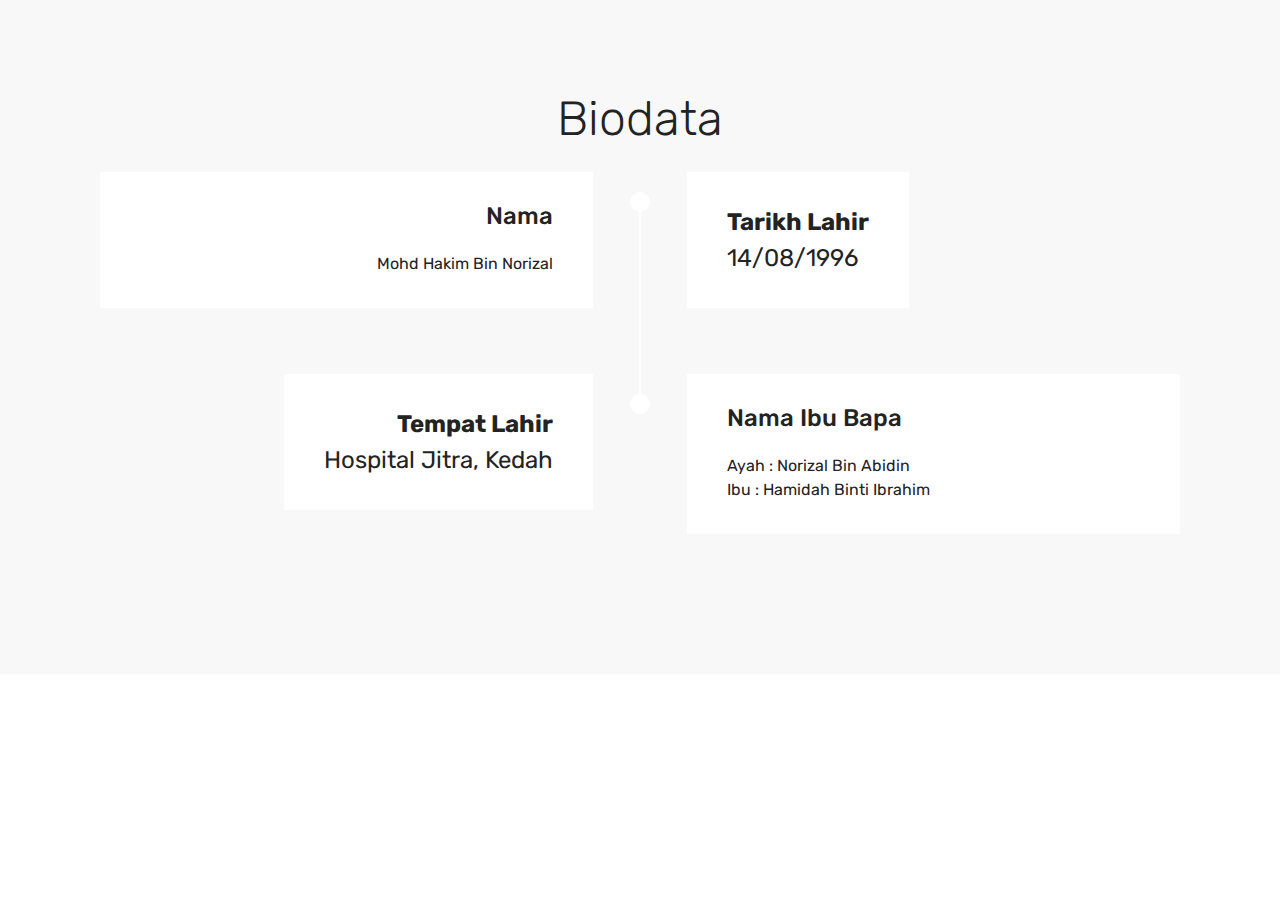
==== page1.html @ 1f2d30cd "create github pages" ====
<!DOCTYPE html>
<html >
<head>
  <!-- Site made with Mobirise Website Builder v4.5.2, https://mobirise.com -->
  <meta charset="UTF-8">
  <meta http-equiv="X-UA-Compatible" content="IE=edge">
  <meta name="generator" content="Mobirise v4.5.2, mobirise.com">
  <meta name="viewport" content="width=device-width, initial-scale=1, minimum-scale=1">
  <link rel="shortcut icon" href="assets/images/logo2.png" type="image/x-icon">
  <meta name="description" content="Web Page Builder Description">
  <title>Biodata</title>
  <link rel="stylesheet" href="assets/tether/tether.min.css">
  <link rel="stylesheet" href="assets/bootstrap/css/bootstrap.min.css">
  <link rel="stylesheet" href="assets/bootstrap/css/bootstrap-grid.min.css">
  <link rel="stylesheet" href="assets/bootstrap/css/bootstrap-reboot.min.css">
  <link rel="stylesheet" href="assets/theme/css/style.css">
  <link rel="stylesheet" href="assets/mobirise/css/mbr-additional.css" type="text/css">
  
  
  
</head>
<body>
<section class="timeline1 cid-qDT6vHFqWi" id="timeline1-2" data-rv-view="56">

    

    

    <div class="container align-center">
        <h2 class="mbr-section-title pb-3 mbr-fonts-style display-2">Biodata</h2>
        

        <div class="container timelines-container" mbri-timelines="">
            <div class="row timeline-element reverse separline">      
                 <div class="timeline-date-panel col-xs-12 col-md-6  align-left">         
                    <div class="time-line-date-content">
                        <p class="mbr-timeline-date mbr-fonts-style display-5"><strong>Tarikh Lahir</strong><br>14/08/1996</p>
                    </div>
                </div>
           <span class="iconBackground"></span>
            <div class="col-xs-12 col-md-6 align-right">
                <div class="timeline-text-content">
                    <h4 class="mbr-timeline-title pb-3 mbr-fonts-style display-5">Nama</h4>
                    <p class="mbr-timeline-text mbr-fonts-style display-7">Mohd Hakim Bin Norizal</p>
                 </div>
            </div>
            </div>

            <div class="row timeline-element ">
                <div class="timeline-date-panel col-xs-12 col-md-6 align-right">
                    <div class="time-line-date-content">
                        <p class="mbr-timeline-date mbr-fonts-style display-5"><strong>Tempat Lahir</strong><br>Hospital Jitra, Kedah</p>
                    </div>
                </div>
                <span class="iconBackground"></span>
                <div class="col-xs-12 col-md-6 align-left ">
                    <div class="timeline-text-content">
                        <h4 class="mbr-timeline-title pb-3 mbr-fonts-style display-5">Nama Ibu Bapa</h4>
                        <p class="mbr-timeline-text mbr-fonts-style display-7">Ayah : Norizal Bin Abidin<br>Ibu : Hamidah Binti Ibrahim</p>
                    </div>
                </div>
            </div> 


            

            


            


            

            

            

            

            

            

            
        </div>
    </div>
</section>


  <section class="engine"><a href="https://mobirise.co/n">bootstrap modal form</a></section><script src="assets/web/assets/jquery/jquery.min.js"></script>
  <script src="assets/popper/popper.min.js"></script>
  <script src="assets/tether/tether.min.js"></script>
  <script src="assets/bootstrap/js/bootstrap.min.js"></script>
  <script src="assets/smoothscroll/smooth-scroll.js"></script>
  <script src="assets/theme/js/script.js"></script>
  
  
</body>
</html>
---- assets/theme/css/style.css ----
/*!
 * Mobirise v4 theme (https://mobirise.com/)
 * Copyright 2017 Mobirise
 */
section {
  background-color: #eeeeee; }

section,
.container,
.container-fluid {
  position: relative;
  word-wrap: break-word; }

a.mbr-iconfont:hover {
  text-decoration: none; }

.article .lead p, .article .lead ul, .article .lead ol, .article .lead pre, .article .lead blockquote {
  margin-bottom: 0; }

a {
  font-style: normal;
  font-weight: 400;
  cursor: pointer; }
  a, a:hover {
    text-decoration: none; }

figure {
  margin-bottom: 0; }

body {
  color: #232323; }

h1, h2, h3, h4, h5, h6,
.h1, .h2, .h3, .h4, .h5, .h6,
.display-1, .display-2, .display-3, .display-4 {
  line-height: 1;
  word-break: break-word;
  word-wrap: break-word; }

b, strong {
  font-weight: bold; }

blockquote {
  padding: 10px 0 10px 20px;
  position: relative;
  border-left: 2px solid;
  border-color: #ff3366; }

input:-webkit-autofill, input:-webkit-autofill:hover, input:-webkit-autofill:focus, input:-webkit-autofill:active {
  transition-delay: 9999s;
  transition-property: background-color, color; }

textarea[type="hidden"] {
  display: none; }

body {
  position: relative; }

section {
  background-position: 50% 50%;
  background-repeat: no-repeat;
  background-size: cover; }
  section .mbr-background-video,
  section .mbr-background-video-preview {
    position: absolute;
    bottom: 0;
    left: 0;
    right: 0;
    top: 0; }

.hidden {
  visibility: hidden; }

.mbr-z-index20 {
  z-index: 20; }

/*! Base colors */
.mbr-white {
  color: #ffffff; }

.mbr-black {
  color: #000000; }

.mbr-bg-white {
  background-color: #ffffff; }

.mbr-bg-black {
  background-color: #000000; }

/*! Text-aligns */
.align-left {
  text-align: left; }

.align-center {
  text-align: center; }

.align-right {
  text-align: right; }

@media (max-width: 767px) {
  .align-left, .align-center, .align-right, .mbr-section-btn, .mbr-section-title {
    text-align: center; } }
/*! Font-weight  */
.mbr-light {
  font-weight: 300; }

.mbr-regular {
  font-weight: 400; }

.mbr-semibold {
  font-weight: 500; }

.mbr-bold {
  font-weight: 700; }

/*! Media  */
.media-size-item {
  -webkit-flex: 1 1 auto;
  -moz-flex: 1 1 auto;
  -ms-flex: 1 1 auto;
  -o-flex: 1 1 auto;
  flex: 1 1 auto; }

.media-content {
  -webkit-flex-basis: 100%;
  flex-basis: 100%; }

.media-container-row {
  display: -ms-flexbox;
  display: -webkit-flex;
  display: flex;
  -webkit-flex-direction: row;
  -ms-flex-direction: row;
  flex-direction: row;
  -webkit-flex-wrap: wrap;
  -ms-flex-wrap: wrap;
  flex-wrap: wrap;
  -webkit-justify-content: center;
  -ms-flex-pack: center;
  justify-content: center;
  -webkit-align-content: center;
  -ms-flex-line-pack: center;
  align-content: center;
  -webkit-align-items: start;
  -ms-flex-align: start;
  align-items: start; }
  .media-container-row .media-size-item {
    width: 400px; }

.media-container-column {
  display: -ms-flexbox;
  display: -webkit-flex;
  display: flex;
  -webkit-flex-direction: column;
  -ms-flex-direction: column;
  flex-direction: column;
  -webkit-flex-wrap: wrap;
  -ms-flex-wrap: wrap;
  flex-wrap: wrap;
  -webkit-justify-content: center;
  -ms-flex-pack: center;
  justify-content: center;
  -webkit-align-content: center;
  -ms-flex-line-pack: center;
  align-content: center;
  -webkit-align-items: stretch;
  -ms-flex-align: stretch;
  align-items: stretch; }
  .media-container-column > * {
    width: 100%; }

@media (min-width: 992px) {
  .media-container-row {
    -webkit-flex-wrap: nowrap;
    -ms-flex-wrap: nowrap;
    flex-wrap: nowrap; } }
figure {
  overflow: hidden; }

figure[mbr-media-size] {
  transition: width 0.1s; }

.mbr-figure img, .mbr-figure iframe {
  display: block;
  width: 100%; }

.card {
  background-color: transparent;
  border: none; }

.card-img {
  text-align: center;
  flex-shrink: 0; }

.media {
  max-width: 100%;
  margin: 0 auto; }

.mbr-figure {
  -ms-flex-item-align: center;
  -ms-grid-row-align: center;
  -webkit-align-self: center;
  align-self: center; }

.media-container > div {
  max-width: 100%; }

.mbr-figure img, .card-img img {
  width: 100%; }

@media (max-width: 991px) {
  .media-size-item {
    width: auto !important; }

  .media {
    width: auto; }

  .mbr-figure {
    width: 100% !important; } }
/*! Buttons */
.mbr-section-btn {
  margin-left: -.25rem;
  margin-right: -.25rem;
  font-size: 0; }

nav .mbr-section-btn {
  margin-left: 0rem;
  margin-right: 0rem; }

/*! Btn icon margin */
.btn .mbr-iconfont, .btn.btn-sm .mbr-iconfont {
  cursor: pointer;
  margin-right: 0.5rem; }

.btn.btn-md .mbr-iconfont, .btn.btn-md .mbr-iconfont {
  margin-right: 0.8rem; }

.mbr-regular {
  font-weight: 400; }

.mbr-semibold {
  font-weight: 500; }

.mbr-bold {
  font-weight: 700; }

[type="submit"] {
  -webkit-appearance: none; }

/*! Full-screen */
.mbr-fullscreen .mbr-overlay {
  min-height: 100vh; }

.mbr-fullscreen {
  display: flex;
  display: -webkit-flex;
  display: -moz-flex;
  display: -ms-flex;
  display: -o-flex;
  align-items: center;
  -webkit-align-items: center;
  min-height: 100vh;
  padding-top: 3rem;
  padding-bottom: 3rem; }

/*! Map */
.map {
  height: 25rem;
  position: relative; }
  .map iframe {
    width: 100%;
    height: 100%; }

/* Form */
.form-asterisk {
  font-family: initial;
  position: absolute;
  top: -2px;
  font-weight: normal; }

/*! Scroll to top arrow */
.mbr-arrow-up {
  bottom: 25px;
  right: 90px;
  position: fixed;
  text-align: right;
  z-index: 5000;
  color: #ffffff;
  font-size: 32px;
  transform: rotate(180deg);
  -webkit-transform: rotate(180deg); }

.mbr-arrow-up a {
  background: rgba(0, 0, 0, 0.2);
  border-radius: 3px;
  color: #fff;
  display: inline-block;
  height: 60px;
  width: 60px;
  outline-style: none !important;
  position: relative;
  text-decoration: none;
  transition: all .3s ease-in-out;
  cursor: pointer;
  text-align: center; }
  .mbr-arrow-up a:hover {
    background-color: rgba(0, 0, 0, 0.4); }
  .mbr-arrow-up a i {
    line-height: 60px; }

.mbr-arrow-up-icon {
  display: block;
  color: #fff; }

.mbr-arrow-up-icon::before {
  content: "\203a";
  display: inline-block;
  font-family: serif;
  font-size: 32px;
  line-height: 1;
  font-style: normal;
  position: relative;
  top: 6px;
  left: -4px;
  -webkit-transform: rotate(-90deg);
  transform: rotate(-90deg); }

/*! Arrow Down */
.mbr-arrow {
  position: absolute;
  bottom: 45px;
  left: 50%;
  width: 60px;
  height: 60px;
  cursor: pointer;
  background-color: rgba(80, 80, 80, 0.5);
  border-radius: 50%;
  -webkit-transform: translateX(-50%);
  transform: translateX(-50%); }
  .mbr-arrow > a {
    display: inline-block;
    text-decoration: none;
    outline-style: none;
    -webkit-animation: arrowdown 1.7s ease-in-out infinite;
    animation: arrowdown 1.7s ease-in-out infinite; }
    .mbr-arrow > a > i {
      position: absolute;
      top: -2px;
      left: 15px;
      font-size: 2rem; }

@keyframes arrowdown {
  0% {
    transform: translateY(0px);
    -webkit-transform: translateY(0px); }
  50% {
    transform: translateY(-5px);
    -webkit-transform: translateY(-5px); }
  100% {
    transform: translateY(0px);
    -webkit-transform: translateY(0px); } }
@-webkit-keyframes arrowdown {
  0% {
    transform: translateY(0px);
    -webkit-transform: translateY(0px); }
  50% {
    transform: translateY(-5px);
    -webkit-transform: translateY(-5px); }
  100% {
    transform: translateY(0px);
    -webkit-transform: translateY(0px); } }
@media (max-width: 500px) {
  .mbr-arrow-up {
    left: 50%;
    right: auto;
    transform: translateX(-50%) rotate(180deg);
    -webkit-transform: translateX(-50%) rotate(180deg); } }
/*Gradients animation*/
@keyframes gradient-animation {
  from {
    background-position: 0% 100%;
    animation-timing-function: ease-in-out; }
  to {
    background-position: 100% 0%;
    animation-timing-function: ease-in-out; } }
@-webkit-keyframes gradient-animation {
  from {
    background-position: 0% 100%;
    animation-timing-function: ease-in-out; }
  to {
    background-position: 100% 0%;
    animation-timing-function: ease-in-out; } }
.bg-gradient {
  background-size: 200% 200%;
  animation: gradient-animation 5s infinite alternate;
  -webkit-animation: gradient-animation 5s infinite alternate; }

.menu .navbar-brand {
  display: -webkit-flex; }
  .menu .navbar-brand span {
    display: flex;
    display: -webkit-flex; }
  .menu .navbar-brand .navbar-caption-wrap {
    display: -webkit-flex; }
  .menu .navbar-brand .navbar-logo img {
    display: -webkit-flex; }
@media (min-width: 768px) and (max-width: 991px) {
  .menu .navbar-toggleable-sm .navbar-nav {
    display: -webkit-box;
    display: -webkit-flex;
    display: -ms-flexbox; } }
@media (min-width: 992px) {
  .menu .navbar-nav.nav-dropdown {
    display: -webkit-flex; }
  .menu .navbar-toggleable-sm .navbar-collapse {
    display: -webkit-flex !important; } }

/*# sourceMappingURL=style.css.map */
.engine {
	position: absolute;
	text-indent: -2400px;
	text-align: center;
	padding: 0;
	top: 0;
	left: -2400px;
}
---- assets/mobirise/css/mbr-additional.css ----
@import url(https://fonts.googleapis.com/css?family=Rubik:300,300i,400,400i,500,500i,700,700i,900,900i);





body {
  font-style: normal;
  line-height: 1.5;
}
.mbr-section-title {
  font-style: normal;
  line-height: 1.2;
}
.mbr-section-subtitle {
  line-height: 1.3;
}
.mbr-text {
  font-style: normal;
  line-height: 1.6;
}
.display-1 {
  font-family: 'Rubik', sans-serif;
  font-size: 4.25rem;
}
.display-1 > .mbr-iconfont {
  font-size: 6.8rem;
}
.display-2 {
  font-family: 'Rubik', sans-serif;
  font-size: 3rem;
}
.display-2 > .mbr-iconfont {
  font-size: 4.8rem;
}
.display-4 {
  font-family: 'Rubik', sans-serif;
  font-size: 1rem;
}
.display-4 > .mbr-iconfont {
  font-size: 1.6rem;
}
.display-5 {
  font-family: 'Rubik', sans-serif;
  font-size: 1.5rem;
}
.display-5 > .mbr-iconfont {
  font-size: 2.4rem;
}
.display-7 {
  font-family: 'Rubik', sans-serif;
  font-size: 1rem;
}
.display-7 > .mbr-iconfont {
  font-size: 1.6rem;
}
/* ---- Fluid typography for mobile devices ---- */
/* 1.4 - font scale ratio ( bootstrap == 1.42857 ) */
/* 100vw - current viewport width */
/* (48 - 20)  48 == 48rem == 768px, 20 == 20rem == 320px(minimal supported viewport) */
/* 0.65 - min scale variable, may vary */
@media (max-width: 768px) {
  .display-1 {
    font-size: 3.4rem;
    font-size: calc( 2.1374999999999997rem + (4.25 - 2.1374999999999997) * ((100vw - 20rem) / (48 - 20)));
    line-height: calc( 1.4 * (2.1374999999999997rem + (4.25 - 2.1374999999999997) * ((100vw - 20rem) / (48 - 20))));
  }
  .display-2 {
    font-size: 2.4rem;
    font-size: calc( 1.7rem + (3 - 1.7) * ((100vw - 20rem) / (48 - 20)));
    line-height: calc( 1.4 * (1.7rem + (3 - 1.7) * ((100vw - 20rem) / (48 - 20))));
  }
  .display-4 {
    font-size: 0.8rem;
    font-size: calc( 1rem + (1 - 1) * ((100vw - 20rem) / (48 - 20)));
    line-height: calc( 1.4 * (1rem + (1 - 1) * ((100vw - 20rem) / (48 - 20))));
  }
  .display-5 {
    font-size: 1.2rem;
    font-size: calc( 1.175rem + (1.5 - 1.175) * ((100vw - 20rem) / (48 - 20)));
    line-height: calc( 1.4 * (1.175rem + (1.5 - 1.175) * ((100vw - 20rem) / (48 - 20))));
  }
}
/* Buttons */
.btn {
  font-weight: 500;
  border-width: 2px;
  font-style: normal;
  letter-spacing: 1px;
  margin: .4rem .8rem;
  white-space: normal;
  -webkit-transition: all 0.3s ease-in-out;
  -moz-transition: all 0.3s ease-in-out;
  transition: all 0.3s ease-in-out;
  padding: 1rem 3rem;
  border-radius: 3px;
  display: inline-flex;
  align-items: center;
  justify-content: center;
  word-break: break-word;
}
.btn-sm {
  font-weight: 500;
  letter-spacing: 1px;
  -webkit-transition: all 0.3s ease-in-out;
  -moz-transition: all 0.3s ease-in-out;
  transition: all 0.3s ease-in-out;
  padding: 0.6rem 1.5rem;
  border-radius: 3px;
}
.btn-md {
  font-weight: 500;
  letter-spacing: 1px;
  margin: .4rem .8rem !important;
  -webkit-transition: all 0.3s ease-in-out;
  -moz-transition: all 0.3s ease-in-out;
  transition: all 0.3s ease-in-out;
  padding: 1rem 3rem;
  border-radius: 3px;
}
.btn-lg {
  font-weight: 500;
  letter-spacing: 1px;
  margin: .4rem .8rem !important;
  -webkit-transition: all 0.3s ease-in-out;
  -moz-transition: all 0.3s ease-in-out;
  transition: all 0.3s ease-in-out;
  padding: 1.2rem 3.2rem;
  border-radius: 3px;
}
.bg-primary {
  background-color: #149dcc !important;
}
.bg-success {
  background-color: #f7ed4a !important;
}
.bg-info {
  background-color: #82786e !important;
}
.bg-warning {
  background-color: #879a9f !important;
}
.bg-danger {
  background-color: #b1a374 !important;
}
.btn-primary,
.btn-primary:active {
  background-color: #149dcc;
  border-color: #149dcc;
  color: #ffffff;
}
.btn-primary:hover,
.btn-primary:focus,
.btn-primary.focus,
.btn-primary.active {
  color: #ffffff;
  background-color: #0d6786;
  border-color: #0d6786;
}
.btn-primary.disabled,
.btn-primary:disabled {
  color: #ffffff !important;
  background-color: #0d6786 !important;
  border-color: #0d6786 !important;
}
.btn-secondary,
.btn-secondary:active {
  background-color: #ff3366;
  border-color: #ff3366;
  color: #ffffff;
}
.btn-secondary:hover,
.btn-secondary:focus,
.btn-secondary.focus,
.btn-secondary.active {
  color: #ffffff;
  background-color: #e50039;
  border-color: #e50039;
}
.btn-secondary.disabled,
.btn-secondary:disabled {
  color: #ffffff !important;
  background-color: #e50039 !important;
  border-color: #e50039 !important;
}
.btn-info,
.btn-info:active {
  background-color: #82786e;
  border-color: #82786e;
  color: #ffffff;
}
.btn-info:hover,
.btn-info:focus,
.btn-info.focus,
.btn-info.active {
  color: #ffffff;
  background-color: #59524b;
  border-color: #59524b;
}
.btn-info.disabled,
.btn-info:disabled {
  color: #ffffff !important;
  background-color: #59524b !important;
  border-color: #59524b !important;
}
.btn-success,
.btn-success:active {
  background-color: #f7ed4a;
  border-color: #f7ed4a;
  color: #ffffff;
}
.btn-success:hover,
.btn-success:focus,
.btn-success.focus,
.btn-success.active {
  color: #ffffff;
  background-color: #eadd0a;
  border-color: #eadd0a;
}
.btn-success.disabled,
.btn-success:disabled {
  color: #ffffff !important;
  background-color: #eadd0a !important;
  border-color: #eadd0a !important;
}
.btn-warning,
.btn-warning:active {
  background-color: #879a9f;
  border-color: #879a9f;
  color: #ffffff;
}
.btn-warning:hover,
.btn-warning:focus,
.btn-warning.focus,
.btn-warning.active {
  color: #ffffff;
  background-color: #617479;
  border-color: #617479;
}
.btn-warning.disabled,
.btn-warning:disabled {
  color: #ffffff !important;
  background-color: #617479 !important;
  border-color: #617479 !important;
}
.btn-danger,
.btn-danger:active {
  background-color: #b1a374;
  border-color: #b1a374;
  color: #ffffff;
}
.btn-danger:hover,
.btn-danger:focus,
.btn-danger.focus,
.btn-danger.active {
  color: #ffffff;
  background-color: #8b7d4e;
  border-color: #8b7d4e;
}
.btn-danger.disabled,
.btn-danger:disabled {
  color: #ffffff !important;
  background-color: #8b7d4e !important;
  border-color: #8b7d4e !important;
}
.btn-white {
  color: #333333 !important;
}
.btn-white,
.btn-white:active {
  background-color: #ffffff;
  border-color: #ffffff;
  color: #ffffff;
}
.btn-white:hover,
.btn-white:focus,
.btn-white.focus,
.btn-white.active {
  color: #ffffff;
  background-color: #d4d4d4;
  border-color: #d4d4d4;
}
.btn-white.disabled,
.btn-white:disabled {
  color: #ffffff !important;
  background-color: #d4d4d4 !important;
  border-color: #d4d4d4 !important;
}
.btn-black,
.btn-black:active {
  background-color: #333333;
  border-color: #333333;
  color: #ffffff;
}
.btn-black:hover,
.btn-black:focus,
.btn-black.focus,
.btn-black.active {
  color: #ffffff;
  background-color: #0d0d0d;
  border-color: #0d0d0d;
}
.btn-black.disabled,
.btn-black:disabled {
  color: #ffffff !important;
  background-color: #0d0d0d !important;
  border-color: #0d0d0d !important;
}
.btn-primary-outline,
.btn-primary-outline:active {
  background: none;
  border-color: #0b566f;
  color: #0b566f;
}
.btn-primary-outline:hover,
.btn-primary-outline:focus,
.btn-primary-outline.focus,
.btn-primary-outline.active {
  color: #ffffff;
  background-color: #149dcc;
  border-color: #149dcc;
}
.btn-primary-outline.disabled,
.btn-primary-outline:disabled {
  color: #ffffff !important;
  background-color: #149dcc !important;
  border-color: #149dcc !important;
}
.btn-secondary-outline,
.btn-secondary-outline:active {
  background: none;
  border-color: #cc0033;
  color: #cc0033;
}
.btn-secondary-outline:hover,
.btn-secondary-outline:focus,
.btn-secondary-outline.focus,
.btn-secondary-outline.active {
  color: #ffffff;
  background-color: #ff3366;
  border-color: #ff3366;
}
.btn-secondary-outline.disabled,
.btn-secondary-outline:disabled {
  color: #ffffff !important;
  background-color: #ff3366 !important;
  border-color: #ff3366 !important;
}
.btn-info-outline,
.btn-info-outline:active {
  background: none;
  border-color: #4b453f;
  color: #4b453f;
}
.btn-info-outline:hover,
.btn-info-outline:focus,
.btn-info-outline.focus,
.btn-info-outline.active {
  color: #ffffff;
  background-color: #82786e;
  border-color: #82786e;
}
.btn-info-outline.disabled,
.btn-info-outline:disabled {
  color: #ffffff !important;
  background-color: #82786e !important;
  border-color: #82786e !important;
}
.btn-success-outline,
.btn-success-outline:active {
  background: none;
  border-color: #d2c609;
  color: #d2c609;
}
.btn-success-outline:hover,
.btn-success-outline:focus,
.btn-success-outline.focus,
.btn-success-outline.active {
  color: #ffffff;
  background-color: #f7ed4a;
  border-color: #f7ed4a;
}
.btn-success-outline.disabled,
.btn-success-outline:disabled {
  color: #ffffff !important;
  background-color: #f7ed4a !important;
  border-color: #f7ed4a !important;
}
.btn-warning-outline,
.btn-warning-outline:active {
  background: none;
  border-color: #55666b;
  color: #55666b;
}
.btn-warning-outline:hover,
.btn-warning-outline:focus,
.btn-warning-outline.focus,
.btn-warning-outline.active {
  color: #ffffff;
  background-color: #879a9f;
  border-color: #879a9f;
}
.btn-warning-outline.disabled,
.btn-warning-outline:disabled {
  color: #ffffff !important;
  background-color: #879a9f !important;
  border-color: #879a9f !important;
}
.btn-danger-outline,
.btn-danger-outline:active {
  background: none;
  border-color: #7a6e45;
  color: #7a6e45;
}
.btn-danger-outline:hover,
.btn-danger-outline:focus,
.btn-danger-outline.focus,
.btn-danger-outline.active {
  color: #ffffff;
  background-color: #b1a374;
  border-color: #b1a374;
}
.btn-danger-outline.disabled,
.btn-danger-outline:disabled {
  color: #ffffff !important;
  background-color: #b1a374 !important;
  border-color: #b1a374 !important;
}
.btn-black-outline,
.btn-black-outline:active {
  background: none;
  border-color: #000000;
  color: #000000;
}
.btn-black-outline:hover,
.btn-black-outline:focus,
.btn-black-outline.focus,
.btn-black-outline.active {
  color: #ffffff;
  background-color: #333333;
  border-color: #333333;
}
.btn-black-outline.disabled,
.btn-black-outline:disabled {
  color: #ffffff !important;
  background-color: #333333 !important;
  border-color: #333333 !important;
}
.btn-white-outline,
.btn-white-outline:active,
.btn-white-outline.active {
  background: none;
  border-color: #ffffff;
  color: #ffffff;
}
.btn-white-outline:hover,
.btn-white-outline:focus,
.btn-white-outline.focus {
  color: #333333;
  background-color: #ffffff;
  border-color: #ffffff;
}
.text-primary {
  color: #149dcc !important;
}
.text-secondary {
  color: #ff3366 !important;
}
.text-success {
  color: #f7ed4a !important;
}
.text-info {
  color: #82786e !important;
}
.text-warning {
  color: #879a9f !important;
}
.text-danger {
  color: #b1a374 !important;
}
.text-white {
  color: #ffffff !important;
}
.text-black {
  color: #000000 !important;
}
a.text-primary:hover,
a.text-primary:focus {
  color: #0b566f !important;
}
a.text-secondary:hover,
a.text-secondary:focus {
  color: #cc0033 !important;
}
a.text-success:hover,
a.text-success:focus {
  color: #d2c609 !important;
}
a.text-info:hover,
a.text-info:focus {
  color: #4b453f !important;
}
a.text-warning:hover,
a.text-warning:focus {
  color: #55666b !important;
}
a.text-danger:hover,
a.text-danger:focus {
  color: #7a6e45 !important;
}
a.text-white:hover,
a.text-white:focus {
  color: #b3b3b3 !important;
}
a.text-black:hover,
a.text-black:focus {
  color: #4d4d4d !important;
}
.alert-success {
  background-color: #70c770;
}
.alert-info {
  background-color: #82786e;
}
.alert-warning {
  background-color: #879a9f;
}
.alert-danger {
  background-color: #b1a374;
}
.mbr-section-btn a.btn:not(.btn-form) {
  border-radius: 100px;
}
.mbr-section-btn a.btn:not(.btn-form):hover {
  box-shadow: 0 10px 40px 0 rgba(0, 0, 0, 0.2);
}
.mbr-gallery-filter li a {
  border-radius: 100px !important;
}
.mbr-gallery-filter li.active .btn {
  background-color: #149dcc;
  border-color: #149dcc;
  color: #ffffff;
}
.mbr-gallery-filter li.active .btn:focus {
  box-shadow: none;
}
.nav-tabs .nav-link {
  border-radius: 100px !important;
}
.btn-form {
  border-radius: 0;
}
.btn-form:hover {
  cursor: pointer;
}
a,
a:hover {
  color: #149dcc;
}
.mbr-plan-header.bg-primary .mbr-plan-subtitle,
.mbr-plan-header.bg-primary .mbr-plan-price-desc {
  color: #b4e6f8;
}
.mbr-plan-header.bg-success .mbr-plan-subtitle,
.mbr-plan-header.bg-success .mbr-plan-price-desc {
  color: #ffffff;
}
.mbr-plan-header.bg-info .mbr-plan-subtitle,
.mbr-plan-header.bg-info .mbr-plan-price-desc {
  color: #beb8b2;
}
.mbr-plan-header.bg-warning .mbr-plan-subtitle,
.mbr-plan-header.bg-warning .mbr-plan-price-desc {
  color: #ced6d8;
}
.mbr-plan-header.bg-danger .mbr-plan-subtitle,
.mbr-plan-header.bg-danger .mbr-plan-price-desc {
  color: #dfd9c6;
}
/* Scroll to top button*/
.scrollToTop_wraper {
  opacity: 0 !important;
}
#scrollToTop a i:before {
  content: '';
  position: absolute;
  height: 40%;
  top: 25%;
  background: #fff;
  width: 2px;
  left: calc(50% - 1px);
}
#scrollToTop a i:after {
  content: '';
  position: absolute;
  display: block;
  border-top: 2px solid #fff;
  border-right: 2px solid #fff;
  width: 40%;
  height: 40%;
  left: 30%;
  bottom: 30%;
  transform: rotate(135deg);
}
/* Others*/
.note-check a[data-value=Rubik] {
  font-style: normal;
}
.mbr-arrow a {
  color: #ffffff;
}
@media (max-width: 767px) {
  .mbr-arrow {
    display: none;
  }
}
.form-control-label {
  position: relative;
  cursor: pointer;
  margin-bottom: .357em;
  padding: 0;
}
.alert {
  color: #ffffff;
  border-radius: 0;
  border: 0;
  font-size: .875rem;
  line-height: 1.5;
  margin-bottom: 1.875rem;
  padding: 1.25rem;
  position: relative;
}
.alert.alert-form::after {
  background-color: inherit;
  bottom: -7px;
  content: "";
  display: block;
  height: 14px;
  left: 50%;
  margin-left: -7px;
  position: absolute;
  transform: rotate(45deg);
  width: 14px;
}
.form-control {
  background-color: #f5f5f5;
  box-shadow: none;
  color: #565656;
  font-family: 'Rubik', sans-serif;
  font-size: 1rem;
  line-height: 1.43;
  min-height: 3.5em;
  padding: 1.07em .5em;
}
.form-control > .mbr-iconfont {
  font-size: 1.6rem;
}
.form-control,
.form-control:focus {
  border: 1px solid #e8e8e8;
}
.form-active .form-control:invalid {
  border-color: red;
}
.mbr-overlay {
  background-color: #000;
  bottom: 0;
  left: 0;
  opacity: .5;
  position: absolute;
  right: 0;
  top: 0;
  z-index: 0;
}
blockquote {
  font-style: italic;
  padding: 10px 0 10px 20px;
  font-size: 1.09rem;
  position: relative;
  border-color: #149dcc;
  border-width: 3px;
}
ul,
ol,
pre,
blockquote {
  margin-bottom: 2.3125rem;
}
pre {
  background: #f4f4f4;
  padding: 10px 24px;
  white-space: pre-wrap;
}
.inactive {
  -webkit-user-select: none;
  -moz-user-select: none;
  -ms-user-select: none;
  user-select: none;
  pointer-events: none;
  -webkit-user-drag: none;
  user-drag: none;
}
.mbr-section__comments .row {
  justify-content: center;
}
/* Forms */
.mbr-form .btn {
  margin: .4rem 0;
}
.mbr-form .input-group-btn a.btn {
  border-radius: 100px !important;
}
.mbr-form .input-group-btn a.btn:hover {
  box-shadow: 0 10px 40px 0 rgba(0, 0, 0, 0.2);
}
.mbr-form .input-group-btn button[type="submit"] {
  border-radius: 100px !important;
  padding: 1rem 3rem;
}
.mbr-form .input-group-btn button[type="submit"]:hover {
  box-shadow: 0 10px 40px 0 rgba(0, 0, 0, 0.2);
}
.form2 .form-control {
  border-top-left-radius: 100px;
  border-bottom-left-radius: 100px;
}
.form2 .input-group-btn a.btn {
  border-top-left-radius: 0 !important;
  border-bottom-left-radius: 0 !important;
}
.form2 .input-group-btn button[type="submit"] {
  border-top-left-radius: 0 !important;
  border-bottom-left-radius: 0 !important;
}
.form3 input[type="email"] {
  border-radius: 100px !important;
}
@media (max-width: 349px) {
  .form2 input[type="email"] {
    border-radius: 100px !important;
  }
  .form2 .input-group-btn a.btn {
    border-radius: 100px !important;
  }
  .form2 .input-group-btn button[type="submit"] {
    border-radius: 100px !important;
  }
}
@media (max-width: 767px) {
  .btn {
    font-size: .75rem !important;
  }
  .btn .mbr-iconfont {
    font-size: 1rem !important;
  }
}
/* Social block */
.btn-social {
  font-size: 20px;
  border-radius: 50%;
  padding: 0;
  width: 44px;
  height: 44px;
  line-height: 44px;
  text-align: center;
  position: relative;
  border: 2px solid #c0a375;
  border-color: #149dcc;
  color: #232323;
  cursor: pointer;
}
.btn-social i {
  top: 0;
  line-height: 44px;
  width: 44px;
}
.btn-social:hover {
  color: #fff;
  background: #149dcc;
}
.btn-social + .btn {
  margin-left: .1rem;
}
/* Footer */
.mbr-footer-content li::before,
.mbr-footer .mbr-contacts li::before {
  background: #149dcc;
}
.mbr-footer-content li a:hover,
.mbr-footer .mbr-contacts li a:hover {
  color: #149dcc;
}
.footer3 input[type="email"],
.footer4 input[type="email"] {
  border-radius: 100px !important;
}
.footer3 .input-group-btn a.btn,
.footer4 .input-group-btn a.btn {
  border-radius: 100px !important;
}
.footer3 .input-group-btn button[type="submit"],
.footer4 .input-group-btn button[type="submit"] {
  border-radius: 100px !important;
}
/* Headers*/
.header13 .form-inline input[type="email"],
.header14 .form-inline input[type="email"] {
  border-radius: 100px;
}
.header13 .form-inline input[type="text"],
.header14 .form-inline input[type="text"] {
  border-radius: 100px;
}
.header13 .form-inline input[type="tel"],
.header14 .form-inline input[type="tel"] {
  border-radius: 100px;
}
.header13 .form-inline a.btn,
.header14 .form-inline a.btn {
  border-radius: 100px;
}
.header13 .form-inline button,
.header14 .form-inline button {
  border-radius: 100px !important;
}
.offset-1 {
  margin-left: 8.33333%;
}
.offset-2 {
  margin-left: 16.66667%;
}
.offset-3 {
  margin-left: 25%;
}
.offset-4 {
  margin-left: 33.33333%;
}
.offset-5 {
  margin-left: 41.66667%;
}
.offset-6 {
  margin-left: 50%;
}
.offset-7 {
  margin-left: 58.33333%;
}
.offset-8 {
  margin-left: 66.66667%;
}
.offset-9 {
  margin-left: 75%;
}
.offset-10 {
  margin-left: 83.33333%;
}
.offset-11 {
  margin-left: 91.66667%;
}
@media (min-width: 576px) {
  .offset-sm-0 {
    margin-left: 0%;
  }
  .offset-sm-1 {
    margin-left: 8.33333%;
  }
  .offset-sm-2 {
    margin-left: 16.66667%;
  }
  .offset-sm-3 {
    margin-left: 25%;
  }
  .offset-sm-4 {
    margin-left: 33.33333%;
  }
  .offset-sm-5 {
    margin-left: 41.66667%;
  }
  .offset-sm-6 {
    margin-left: 50%;
  }
  .offset-sm-7 {
    margin-left: 58.33333%;
  }
  .offset-sm-8 {
    margin-left: 66.66667%;
  }
  .offset-sm-9 {
    margin-left: 75%;
  }
  .offset-sm-10 {
    margin-left: 83.33333%;
  }
  .offset-sm-11 {
    margin-left: 91.66667%;
  }
}
@media (min-width: 768px) {
  .offset-md-0 {
    margin-left: 0%;
  }
  .offset-md-1 {
    margin-left: 8.33333%;
  }
  .offset-md-2 {
    margin-left: 16.66667%;
  }
  .offset-md-3 {
    margin-left: 25%;
  }
  .offset-md-4 {
    margin-left: 33.33333%;
  }
  .offset-md-5 {
    margin-left: 41.66667%;
  }
  .offset-md-6 {
    margin-left: 50%;
  }
  .offset-md-7 {
    margin-left: 58.33333%;
  }
  .offset-md-8 {
    margin-left: 66.66667%;
  }
  .offset-md-9 {
    margin-left: 75%;
  }
  .offset-md-10 {
    margin-left: 83.33333%;
  }
  .offset-md-11 {
    margin-left: 91.66667%;
  }
}
@media (min-width: 992px) {
  .offset-lg-0 {
    margin-left: 0%;
  }
  .offset-lg-1 {
    margin-left: 8.33333%;
  }
  .offset-lg-2 {
    margin-left: 16.66667%;
  }
  .offset-lg-3 {
    margin-left: 25%;
  }
  .offset-lg-4 {
    margin-left: 33.33333%;
  }
  .offset-lg-5 {
    margin-left: 41.66667%;
  }
  .offset-lg-6 {
    margin-left: 50%;
  }
  .offset-lg-7 {
    margin-left: 58.33333%;
  }
  .offset-lg-8 {
    margin-left: 66.66667%;
  }
  .offset-lg-9 {
    margin-left: 75%;
  }
  .offset-lg-10 {
    margin-left: 83.33333%;
  }
  .offset-lg-11 {
    margin-left: 91.66667%;
  }
}
@media (min-width: 1200px) {
  .offset-xl-0 {
    margin-left: 0%;
  }
  .offset-xl-1 {
    margin-left: 8.33333%;
  }
  .offset-xl-2 {
    margin-left: 16.66667%;
  }
  .offset-xl-3 {
    margin-left: 25%;
  }
  .offset-xl-4 {
    margin-left: 33.33333%;
  }
  .offset-xl-5 {
    margin-left: 41.66667%;
  }
  .offset-xl-6 {
    margin-left: 50%;
  }
  .offset-xl-7 {
    margin-left: 58.33333%;
  }
  .offset-xl-8 {
    margin-left: 66.66667%;
  }
  .offset-xl-9 {
    margin-left: 75%;
  }
  .offset-xl-10 {
    margin-left: 83.33333%;
  }
  .offset-xl-11 {
    margin-left: 91.66667%;
  }
}
.navbar-toggler {
  -webkit-align-self: flex-start;
  -ms-flex-item-align: start;
  align-self: flex-start;
  padding: 0.25rem 0.75rem;
  font-size: 1.25rem;
  line-height: 1;
  background: transparent;
  border: 1px solid transparent;
  -webkit-border-radius: 0.25rem;
  border-radius: 0.25rem;
}
.navbar-toggler:focus,
.navbar-toggler:hover {
  text-decoration: none;
}
.navbar-toggler-icon {
  display: inline-block;
  width: 1.5em;
  height: 1.5em;
  vertical-align: middle;
  content: "";
  background: no-repeat center center;
  -webkit-background-size: 100% 100%;
  -o-background-size: 100% 100%;
  background-size: 100% 100%;
}
.navbar-toggler-left {
  position: absolute;
  left: 1rem;
}
.navbar-toggler-right {
  position: absolute;
  right: 1rem;
}
@media (max-width: 575px) {
  .navbar-toggleable .navbar-nav .dropdown-menu {
    position: static;
    float: none;
  }
  .navbar-toggleable > .container {
    padding-right: 0;
    padding-left: 0;
  }
}
@media (min-width: 576px) {
  .navbar-toggleable {
    -webkit-box-orient: horizontal;
    -webkit-box-direction: normal;
    -webkit-flex-direction: row;
    -ms-flex-direction: row;
    flex-direction: row;
    -webkit-flex-wrap: nowrap;
    -ms-flex-wrap: nowrap;
    flex-wrap: nowrap;
    -webkit-box-align: center;
    -webkit-align-items: center;
    -ms-flex-align: center;
    align-items: center;
  }
  .navbar-toggleable .navbar-nav {
    -webkit-box-orient: horizontal;
    -webkit-box-direction: normal;
    -webkit-flex-direction: row;
    -ms-flex-direction: row;
    flex-direction: row;
  }
  .navbar-toggleable .navbar-nav .nav-link {
    padding-right: .5rem;
    padding-left: .5rem;
  }
  .navbar-toggleable > .container {
    display: -webkit-box;
    display: -webkit-flex;
    display: -ms-flexbox;
    display: flex;
    -webkit-flex-wrap: nowrap;
    -ms-flex-wrap: nowrap;
    flex-wrap: nowrap;
    -webkit-box-align: center;
    -webkit-align-items: center;
    -ms-flex-align: center;
    align-items: center;
  }
  .navbar-toggleable .navbar-collapse {
    display: -webkit-box !important;
    display: -webkit-flex !important;
    display: -ms-flexbox !important;
    display: flex !important;
    width: 100%;
  }
  .navbar-toggleable .navbar-toggler {
    display: none;
  }
}
@media (max-width: 767px) {
  .navbar-toggleable-sm .navbar-nav .dropdown-menu {
    position: static;
    float: none;
  }
  .navbar-toggleable-sm > .container {
    padding-right: 0;
    padding-left: 0;
  }
}
@media (min-width: 768px) {
  .navbar-toggleable-sm {
    -webkit-box-orient: horizontal;
    -webkit-box-direction: normal;
    -webkit-flex-direction: row;
    -ms-flex-direction: row;
    flex-direction: row;
    -webkit-flex-wrap: nowrap;
    -ms-flex-wrap: nowrap;
    flex-wrap: nowrap;
    -webkit-box-align: center;
    -webkit-align-items: center;
    -ms-flex-align: center;
    align-items: center;
  }
  .navbar-toggleable-sm .navbar-nav {
    -webkit-box-orient: horizontal;
    -webkit-box-direction: normal;
    -webkit-flex-direction: row;
    -ms-flex-direction: row;
    flex-direction: row;
  }
  .navbar-toggleable-sm .navbar-nav .nav-link {
    padding-right: .5rem;
    padding-left: .5rem;
  }
  .navbar-toggleable-sm > .container {
    display: -webkit-box;
    display: -webkit-flex;
    display: -ms-flexbox;
    display: flex;
    -webkit-flex-wrap: nowrap;
    -ms-flex-wrap: nowrap;
    flex-wrap: nowrap;
    -webkit-box-align: center;
    -webkit-align-items: center;
    -ms-flex-align: center;
    align-items: center;
  }
  .navbar-toggleable-sm .navbar-collapse {
    display: -webkit-box !important;
    display: -webkit-flex !important;
    display: -ms-flexbox !important;
    display: flex !important;
    width: 100%;
  }
  .navbar-toggleable-sm .navbar-toggler {
    display: none;
  }
}
@media (max-width: 991px) {
  .navbar-toggleable-md .navbar-nav .dropdown-menu {
    position: static;
    float: none;
  }
  .navbar-toggleable-md > .container {
    padding-right: 0;
    padding-left: 0;
  }
}
@media (min-width: 992px) {
  .navbar-toggleable-md {
    -webkit-box-orient: horizontal;
    -webkit-box-direction: normal;
    -webkit-flex-direction: row;
    -ms-flex-direction: row;
    flex-direction: row;
    -webkit-flex-wrap: nowrap;
    -ms-flex-wrap: nowrap;
    flex-wrap: nowrap;
    -webkit-box-align: center;
    -webkit-align-items: center;
    -ms-flex-align: center;
    align-items: center;
  }
  .navbar-toggleable-md .navbar-nav {
    -webkit-box-orient: horizontal;
    -webkit-box-direction: normal;
    -webkit-flex-direction: row;
    -ms-flex-direction: row;
    flex-direction: row;
  }
  .navbar-toggleable-md .navbar-nav .nav-link {
    padding-right: .5rem;
    padding-left: .5rem;
  }
  .navbar-toggleable-md > .container {
    display: -webkit-box;
    display: -webkit-flex;
    display: -ms-flexbox;
    display: flex;
    -webkit-flex-wrap: nowrap;
    -ms-flex-wrap: nowrap;
    flex-wrap: nowrap;
    -webkit-box-align: center;
    -webkit-align-items: center;
    -ms-flex-align: center;
    align-items: center;
  }
  .navbar-toggleable-md .navbar-collapse {
    display: -webkit-box !important;
    display: -webkit-flex !important;
    display: -ms-flexbox !important;
    display: flex !important;
    width: 100%;
  }
  .navbar-toggleable-md .navbar-toggler {
    display: none;
  }
}
@media (max-width: 1199px) {
  .navbar-toggleable-lg .navbar-nav .dropdown-menu {
    position: static;
    float: none;
  }
  .navbar-toggleable-lg > .container {
    padding-right: 0;
    padding-left: 0;
  }
}
@media (min-width: 1200px) {
  .navbar-toggleable-lg {
    -webkit-box-orient: horizontal;
    -webkit-box-direction: normal;
    -webkit-flex-direction: row;
    -ms-flex-direction: row;
    flex-direction: row;
    -webkit-flex-wrap: nowrap;
    -ms-flex-wrap: nowrap;
    flex-wrap: nowrap;
    -webkit-box-align: center;
    -webkit-align-items: center;
    -ms-flex-align: center;
    align-items: center;
  }
  .navbar-toggleable-lg .navbar-nav {
    -webkit-box-orient: horizontal;
    -webkit-box-direction: normal;
    -webkit-flex-direction: row;
    -ms-flex-direction: row;
    flex-direction: row;
  }
  .navbar-toggleable-lg .navbar-nav .nav-link {
    padding-right: .5rem;
    padding-left: .5rem;
  }
  .navbar-toggleable-lg > .container {
    display: -webkit-box;
    display: -webkit-flex;
    display: -ms-flexbox;
    display: flex;
    -webkit-flex-wrap: nowrap;
    -ms-flex-wrap: nowrap;
    flex-wrap: nowrap;
    -webkit-box-align: center;
    -webkit-align-items: center;
    -ms-flex-align: center;
    align-items: center;
  }
  .navbar-toggleable-lg .navbar-collapse {
    display: -webkit-box !important;
    display: -webkit-flex !important;
    display: -ms-flexbox !important;
    display: flex !important;
    width: 100%;
  }
  .navbar-toggleable-lg .navbar-toggler {
    display: none;
  }
}
.navbar-toggleable-xl {
  -webkit-box-orient: horizontal;
  -webkit-box-direction: normal;
  -webkit-flex-direction: row;
  -ms-flex-direction: row;
  flex-direction: row;
  -webkit-flex-wrap: nowrap;
  -ms-flex-wrap: nowrap;
  flex-wrap: nowrap;
  -webkit-box-align: center;
  -webkit-align-items: center;
  -ms-flex-align: center;
  align-items: center;
}
.navbar-toggleable-xl .navbar-nav .dropdown-menu {
  position: static;
  float: none;
}
.navbar-toggleable-xl > .container {
  padding-right: 0;
  padding-left: 0;
}
.navbar-toggleable-xl .navbar-nav {
  -webkit-box-orient: horizontal;
  -webkit-box-direction: normal;
  -webkit-flex-direction: row;
  -ms-flex-direction: row;
  flex-direction: row;
}
.navbar-toggleable-xl .navbar-nav .nav-link {
  padding-right: .5rem;
  padding-left: .5rem;
}
.navbar-toggleable-xl > .container {
  display: -webkit-box;
  display: -webkit-flex;
  display: -ms-flexbox;
  display: flex;
  -webkit-flex-wrap: nowrap;
  -ms-flex-wrap: nowrap;
  flex-wrap: nowrap;
  -webkit-box-align: center;
  -webkit-align-items: center;
  -ms-flex-align: center;
  align-items: center;
}
.navbar-toggleable-xl .navbar-collapse {
  display: -webkit-box !important;
  display: -webkit-flex !important;
  display: -ms-flexbox !important;
  display: flex !important;
  width: 100%;
}
.navbar-toggleable-xl .navbar-toggler {
  display: none;
}
.card-img {
  width: auto;
}
.menu .navbar.collapsed:not(.beta-menu) {
  flex-direction: column;
}
.carousel-item.active,
.carousel-item-next,
.carousel-item-prev {
  display: -webkit-box;
  display: -webkit-flex;
  display: -ms-flexbox;
  display: flex;
}
.note-air-layout .dropup .dropdown-menu,
.note-air-layout .navbar-fixed-bottom .dropdown .dropdown-menu {
  bottom: initial !important;
}
html,
body {
  height: auto;
  min-height: 100vh;
}
.cid-qDT3QxPRWf {
  background-image: url("../../../assets/images/03.jpg");
}
.cid-qDT3QxPRWf .icons-media-container {
  display: flex;
  justify-content: center;
  -webkit-justify-content: center;
  flex-direction: row;
  -webkit-flex-direction: row;
  flex-wrap: wrap;
  -webkit-flex-wrap: wrap;
  padding-top: 4rem;
}
.cid-qDT3QxPRWf .icons-media-container .mbr-iconfont {
  font-size: 96px;
  color: #ffffff;
}
.cid-qDT3QxPRWf .icons-media-container .icon-block {
  padding-bottom: 1rem;
}
.cid-qDT3QxPRWf .mbr-text {
  color: #ffffff;
}
.cid-qDT3QxPRWf .card {
  padding-bottom: 1.5rem;
}
.cid-qDT3QxPRWf H5 {
  text-align: center;
}
.cid-qDT7ZCTJOJ .navbar {
  background: #ffffff;
  transition: none;
  min-height: 77px;
  padding: .5rem 0;
}
.cid-qDT7ZCTJOJ .navbar-dropdown.bg-color.transparent.opened {
  background: #ffffff;
}
.cid-qDT7ZCTJOJ a {
  font-style: normal;
}
.cid-qDT7ZCTJOJ .nav-item span {
  padding-right: 0.4em;
  line-height: 0.5em;
  vertical-align: text-bottom;
  position: relative;
  text-decoration: none;
}
.cid-qDT7ZCTJOJ .nav-item a {
  display: flex;
  align-items: center;
  justify-content: center;
  padding: 0.7rem 0 !important;
  margin: 0rem .65rem !important;
}
.cid-qDT7ZCTJOJ .nav-item:focus,
.cid-qDT7ZCTJOJ .nav-link:focus {
  outline: none;
}
.cid-qDT7ZCTJOJ .btn {
  padding: 0.4rem 1.5rem;
  display: inline-flex;
  align-items: center;
}
.cid-qDT7ZCTJOJ .btn .mbr-iconfont {
  font-size: 1.6rem;
}
.cid-qDT7ZCTJOJ .menu-logo {
  margin-right: auto;
}
.cid-qDT7ZCTJOJ .menu-logo .navbar-brand {
  display: flex;
  margin-left: 5rem;
  padding: 0;
  transition: padding .2s;
  min-height: 3.8rem;
  align-items: center;
}
.cid-qDT7ZCTJOJ .menu-logo .navbar-brand .navbar-caption-wrap {
  display: flex;
  -webkit-align-items: center;
  align-items: center;
  word-break: break-word;
  min-width: 7rem;
  margin: .3rem 0;
}
.cid-qDT7ZCTJOJ .menu-logo .navbar-brand .navbar-caption-wrap .navbar-caption {
  line-height: 1.2rem !important;
  padding-right: 2rem;
}
.cid-qDT7ZCTJOJ .menu-logo .navbar-brand .navbar-logo {
  font-size: 4rem;
  transition: font-size 0.25s;
}
.cid-qDT7ZCTJOJ .menu-logo .navbar-brand .navbar-logo img {
  display: flex;
}
.cid-qDT7ZCTJOJ .menu-logo .navbar-brand .navbar-logo .mbr-iconfont {
  transition: font-size 0.25s;
}
.cid-qDT7ZCTJOJ .navbar-toggleable-sm .navbar-collapse {
  justify-content: flex-end;
  -webkit-justify-content: flex-end;
  padding-right: 5rem;
  width: auto;
}
.cid-qDT7ZCTJOJ .navbar-toggleable-sm .navbar-collapse .navbar-nav {
  flex-wrap: wrap;
  -webkit-flex-wrap: wrap;
  padding-left: 0;
}
.cid-qDT7ZCTJOJ .navbar-toggleable-sm .navbar-collapse .navbar-nav .nav-item {
  -webkit-align-self: center;
  align-self: center;
}
.cid-qDT7ZCTJOJ .navbar-toggleable-sm .navbar-collapse .navbar-buttons {
  padding-left: 0;
  padding-bottom: 0;
}
.cid-qDT7ZCTJOJ .dropdown .dropdown-menu {
  background: #ffffff;
  display: none;
  position: absolute;
  min-width: 5rem;
  padding-top: 1.4rem;
  padding-bottom: 1.4rem;
  text-align: left;
}
.cid-qDT7ZCTJOJ .dropdown .dropdown-menu .dropdown-item {
  width: auto;
  padding: 0.235em 1.5385em 0.235em 1.5385em !important;
}
.cid-qDT7ZCTJOJ .dropdown .dropdown-menu .dropdown-item::after {
  right: 0.5rem;
}
.cid-qDT7ZCTJOJ .dropdown .dropdown-menu .dropdown-submenu {
  margin: 0;
}
.cid-qDT7ZCTJOJ .dropdown.open > .dropdown-menu {
  display: block;
}
.cid-qDT7ZCTJOJ .navbar-toggleable-sm.opened:after {
  position: absolute;
  width: 100vw;
  height: 100vh;
  content: '';
  background-color: rgba(0, 0, 0, 0.1);
  left: 0;
  bottom: 0;
  transform: translateY(100%);
  -webkit-transform: translateY(100%);
  z-index: 1000;
}
.cid-qDT7ZCTJOJ .navbar.navbar-short {
  min-height: 60px;
  transition: all .2s;
}
.cid-qDT7ZCTJOJ .navbar.navbar-short .navbar-toggler-right {
  top: 20px;
}
.cid-qDT7ZCTJOJ .navbar.navbar-short .navbar-logo a {
  font-size: 2.5rem !important;
  line-height: 2.5rem;
  transition: font-size 0.25s;
}
.cid-qDT7ZCTJOJ .navbar.navbar-short .navbar-logo a .mbr-iconfont {
  font-size: 2.5rem !important;
}
.cid-qDT7ZCTJOJ .navbar.navbar-short .navbar-logo a img {
  height: 3rem !important;
}
.cid-qDT7ZCTJOJ .navbar.navbar-short .navbar-brand {
  min-height: 3rem;
}
.cid-qDT7ZCTJOJ button.navbar-toggler {
  width: 31px;
  height: 18px;
  cursor: pointer;
  transition: all .2s;
  top: 1.5rem;
  right: 1rem;
}
.cid-qDT7ZCTJOJ button.navbar-toggler:focus {
  outline: none;
}
.cid-qDT7ZCTJOJ button.navbar-toggler .hamburger span {
  position: absolute;
  right: 0;
  width: 30px;
  height: 2px;
  border-right: 5px;
  background-color: #333333;
}
.cid-qDT7ZCTJOJ button.navbar-toggler .hamburger span:nth-child(1) {
  top: 0;
  transition: all .2s;
}
.cid-qDT7ZCTJOJ button.navbar-toggler .hamburger span:nth-child(2) {
  top: 8px;
  transition: all .15s;
}
.cid-qDT7ZCTJOJ button.navbar-toggler .hamburger span:nth-child(3) {
  top: 8px;
  transition: all .15s;
}
.cid-qDT7ZCTJOJ button.navbar-toggler .hamburger span:nth-child(4) {
  top: 16px;
  transition: all .2s;
}
.cid-qDT7ZCTJOJ nav.opened .hamburger span:nth-child(1) {
  top: 8px;
  width: 0;
  opacity: 0;
  right: 50%;
  transition: all .2s;
}
.cid-qDT7ZCTJOJ nav.opened .hamburger span:nth-child(2) {
  -webkit-transform: rotate(45deg);
  transform: rotate(45deg);
  transition: all .25s;
}
.cid-qDT7ZCTJOJ nav.opened .hamburger span:nth-child(3) {
  -webkit-transform: rotate(-45deg);
  transform: rotate(-45deg);
  transition: all .25s;
}
.cid-qDT7ZCTJOJ nav.opened .hamburger span:nth-child(4) {
  top: 8px;
  width: 0;
  opacity: 0;
  right: 50%;
  transition: all .2s;
}
.cid-qDT7ZCTJOJ .collapsed.navbar-expand {
  flex-direction: column;
}
.cid-qDT7ZCTJOJ .collapsed .btn {
  display: flex;
}
.cid-qDT7ZCTJOJ .collapsed .navbar-collapse {
  display: none !important;
  padding-right: 0 !important;
}
.cid-qDT7ZCTJOJ .collapsed .navbar-collapse.collapsing,
.cid-qDT7ZCTJOJ .collapsed .navbar-collapse.show {
  display: block !important;
}
.cid-qDT7ZCTJOJ .collapsed .navbar-collapse.collapsing .navbar-nav,
.cid-qDT7ZCTJOJ .collapsed .navbar-collapse.show .navbar-nav {
  display: block;
  text-align: center;
}
.cid-qDT7ZCTJOJ .collapsed .navbar-collapse.collapsing .navbar-nav .nav-item,
.cid-qDT7ZCTJOJ .collapsed .navbar-collapse.show .navbar-nav .nav-item {
  clear: both;
}
.cid-qDT7ZCTJOJ .collapsed .navbar-collapse.collapsing .navbar-nav .nav-item:last-child,
.cid-qDT7ZCTJOJ .collapsed .navbar-collapse.show .navbar-nav .nav-item:last-child {
  margin-bottom: 1rem;
}
.cid-qDT7ZCTJOJ .collapsed .navbar-collapse.collapsing .navbar-buttons,
.cid-qDT7ZCTJOJ .collapsed .navbar-collapse.show .navbar-buttons {
  text-align: center;
}
.cid-qDT7ZCTJOJ .collapsed .navbar-collapse.collapsing .navbar-buttons:last-child,
.cid-qDT7ZCTJOJ .collapsed .navbar-collapse.show .navbar-buttons:last-child {
  margin-bottom: 1rem;
}
.cid-qDT7ZCTJOJ .collapsed button.navbar-toggler {
  display: block;
}
.cid-qDT7ZCTJOJ .collapsed .navbar-brand {
  margin-left: 1rem !important;
}
.cid-qDT7ZCTJOJ .collapsed .navbar-toggleable-sm {
  flex-direction: column;
  -webkit-flex-direction: column;
}
.cid-qDT7ZCTJOJ .collapsed .dropdown .dropdown-menu {
  width: 100%;
  text-align: center;
  position: relative;
  opacity: 0;
  display: block;
  height: 0;
  visibility: hidden;
  padding: 0;
  transition-duration: .5s;
  transition-property: opacity,padding,height;
}
.cid-qDT7ZCTJOJ .collapsed .dropdown.open > .dropdown-menu {
  position: relative;
  opacity: 1;
  height: auto;
  padding: 1.4rem 0;
  visibility: visible;
}
.cid-qDT7ZCTJOJ .collapsed .dropdown .dropdown-submenu {
  left: 0;
  text-align: center;
  width: 100%;
}
.cid-qDT7ZCTJOJ .collapsed .dropdown .dropdown-toggle[data-toggle="dropdown-submenu"]::after {
  margin-top: 0;
  position: inherit;
  right: 0;
  top: 50%;
  display: inline-block;
  width: 0;
  height: 0;
  margin-left: .3em;
  vertical-align: middle;
  content: "";
  border-top: .30em solid;
  border-right: .30em solid transparent;
  border-left: .30em solid transparent;
}
@media (max-width: 991px) {
  .cid-qDT7ZCTJOJ.navbar-expand {
    flex-direction: column;
  }
  .cid-qDT7ZCTJOJ img {
    height: 3.8rem !important;
  }
  .cid-qDT7ZCTJOJ .btn {
    display: flex;
  }
  .cid-qDT7ZCTJOJ button.navbar-toggler {
    display: block;
  }
  .cid-qDT7ZCTJOJ .navbar-brand {
    margin-left: 1rem !important;
  }
  .cid-qDT7ZCTJOJ .navbar-toggleable-sm {
    flex-direction: column;
    -webkit-flex-direction: column;
  }
  .cid-qDT7ZCTJOJ .navbar-collapse {
    display: none !important;
    padding-right: 0 !important;
  }
  .cid-qDT7ZCTJOJ .navbar-collapse.collapsing,
  .cid-qDT7ZCTJOJ .navbar-collapse.show {
    display: block !important;
  }
  .cid-qDT7ZCTJOJ .navbar-collapse.collapsing .navbar-nav,
  .cid-qDT7ZCTJOJ .navbar-collapse.show .navbar-nav {
    display: block;
    text-align: center;
  }
  .cid-qDT7ZCTJOJ .navbar-collapse.collapsing .navbar-nav .nav-item,
  .cid-qDT7ZCTJOJ .navbar-collapse.show .navbar-nav .nav-item {
    clear: both;
  }
  .cid-qDT7ZCTJOJ .navbar-collapse.collapsing .navbar-nav .nav-item:last-child,
  .cid-qDT7ZCTJOJ .navbar-collapse.show .navbar-nav .nav-item:last-child {
    margin-bottom: 1rem;
  }
  .cid-qDT7ZCTJOJ .navbar-collapse.collapsing .navbar-buttons,
  .cid-qDT7ZCTJOJ .navbar-collapse.show .navbar-buttons {
    text-align: center;
  }
  .cid-qDT7ZCTJOJ .navbar-collapse.collapsing .navbar-buttons:last-child,
  .cid-qDT7ZCTJOJ .navbar-collapse.show .navbar-buttons:last-child {
    margin-bottom: 1rem;
  }
  .cid-qDT7ZCTJOJ .dropdown .dropdown-menu {
    width: 100%;
    text-align: center;
    position: relative;
    opacity: 0;
    display: block;
    height: 0;
    visibility: hidden;
    padding: 0;
    transition-duration: .5s;
    transition-property: opacity,padding,height;
  }
  .cid-qDT7ZCTJOJ .dropdown.open > .dropdown-menu {
    position: relative;
    opacity: 1;
    height: auto;
    padding: 1.4rem 0;
    visibility: visible;
  }
  .cid-qDT7ZCTJOJ .dropdown .dropdown-submenu {
    left: 0;
    text-align: center;
    width: 100%;
  }
  .cid-qDT7ZCTJOJ .dropdown .dropdown-toggle[data-toggle="dropdown-submenu"]::after {
    margin-top: 0;
    position: inherit;
    right: 0;
    top: 50%;
    display: inline-block;
    width: 0;
    height: 0;
    margin-left: .3em;
    vertical-align: middle;
    content: "";
    border-top: .30em solid;
    border-right: .30em solid transparent;
    border-left: .30em solid transparent;
  }
}
@media (min-width: 767px) {
  .cid-qDT7ZCTJOJ .menu-logo {
    flex-shrink: 0;
  }
}
.cid-qDT7ZCTJOJ .navbar-collapse {
  flex-basis: auto;
}
.cid-qDT7ZCTJOJ .nav-link:hover,
.cid-qDT7ZCTJOJ .dropdown-item:hover {
  color: #767676 !important;
}
.cid-qDT6vHFqWi {
  padding-top: 90px;
  padding-bottom: 90px;
  background-color: #f8f8f8;
}
.cid-qDT6vHFqWi .mbr-section-subtitle {
  color: #767676;
  text-align: center;
  font-weight: 300;
}
.cid-qDT6vHFqWi .timeline-text-content {
  padding: 2rem 2.5rem;
  background: #ffffff;
  margin-left: 2rem;
}
.cid-qDT6vHFqWi .timeline-text-content p {
  margin-bottom: 0;
}
.cid-qDT6vHFqWi .time-line-date-content {
  margin-right: 2rem;
}
.cid-qDT6vHFqWi .time-line-date-content p {
  padding: 2rem 2.5rem;
  background: #ffffff;
  float: right;
}
.cid-qDT6vHFqWi .timeline-element {
  margin-bottom: 50px;
  position: relative;
  word-wrap: break-word;
  word-break: break-word;
  display: -webkit-flex;
  flex-direction: row;
  -webkit-flex-direction: row;
}
.cid-qDT6vHFqWi .timeline-element:hover .mbr-timeline-date {
  box-shadow: 0 7px 20px 0px rgba(0, 0, 0, 0.08);
  transition: all .4s;
}
.cid-qDT6vHFqWi .timeline-element:hover .timeline-text-content {
  box-shadow: 0 7px 20px 0px rgba(0, 0, 0, 0.08);
  transition: all .4s;
}
.cid-qDT6vHFqWi .mbr-timeline-date,
.cid-qDT6vHFqWi .timeline-text-content {
  transition: all .4s;
}
.cid-qDT6vHFqWi .reverse {
  flex-direction: row-reverse;
  -webkit-flex-direction: row-reverse;
}
.cid-qDT6vHFqWi .reverse .timeline-text-content {
  margin-right: 2rem;
  margin-left: 0;
}
.cid-qDT6vHFqWi .reverse .time-line-date-content {
  margin-left: 2rem;
  margin-right: 0rem;
}
.cid-qDT6vHFqWi .reverse .time-line-date-content p {
  float: left;
}
.cid-qDT6vHFqWi .iconBackground {
  position: absolute;
  left: 50%;
  width: 20px;
  height: 20px;
  line-height: 30px;
  text-align: center;
  border-radius: 50%;
  font-size: 30px;
  display: inline-block;
  background-color: #ffffff;
  top: 20px;
  margin-left: -10px;
}
.cid-qDT6vHFqWi .separline:before {
  top: 20px;
  bottom: 0;
  position: absolute;
  content: "";
  width: 2px;
  background-color: #ffffff;
  left: calc(50% - 1px);
  height: calc(100% + 4rem);
}
@media (max-width: 768px) {
  .cid-qDT6vHFqWi .iconBackground {
    left: 0 !important;
  }
  .cid-qDT6vHFqWi .separline:before {
    left: 0!important;
  }
  .cid-qDT6vHFqWi .timeline-text-content {
    margin-left: 0 !important;
  }
  .cid-qDT6vHFqWi .time-line-date-content {
    margin-right: 0 !important;
  }
  .cid-qDT6vHFqWi .time-line-date-content p {
    float: left !important;
  }
  .cid-qDT6vHFqWi .reverse .time-line-date-content {
    margin-left: 0 !important;
  }
  .cid-qDT6vHFqWi .reverse .timeline-text-content {
    margin-right: 0 !important;
  }
}
.cid-qDT7h0t1gM {
  padding-top: 90px;
  padding-bottom: 90px;
  background-color: #fafafa;
}
.cid-qDT7h0t1gM h3 {
  text-align: center;
  font-weight: 300;
}
.cid-qDT7h0t1gM .wrap {
  width: 150px;
  height: 150px;
  margin: 0 auto;
}
.cid-qDT7h0t1gM .mbr-section-subtitle {
  color: #767676;
}
.cid-qDT7h0t1gM .card {
  -webkit-flex-basis: 100%;
  flex-basis: 100%;
  word-wrap: break-word;
}
.cid-qDT7h0t1gM ellipse {
  stroke: rgba(206, 206, 206, 0.4);
}
.cid-qDT7h0t1gM path {
  stroke: #149dcc;
}
@media (max-width: 991px) and (min-width: 768px) {
  .cid-qDT7h0t1gM .card {
    -webkit-flex-basis: 33%;
    flex-basis: 33%;
  }
}
.cid-qDT7RusDuX {
  padding-top: 90px;
  padding-bottom: 90px;
  background-color: #ffffff;
}
.cid-qDT7RusDuX .title {
  margin-bottom: 2rem;
}
.cid-qDT7RusDuX .mbr-section-subtitle {
  color: #767676;
}
.cid-qDT7RusDuX a:not([href]):not([tabindex]) {
  color: #fff;
  border-radius: 3px;
}
.cid-qDT7RusDuX a.btn-white:not([href]):not([tabindex]) {
  color: #333;
}
.cid-qDT7RusDuX .multi-horizontal {
  flex-grow: 1;
  -webkit-flex-grow: 1;
  max-width: 100%;
}
.cid-qDT7RusDuX .input-group-btn {
  display: block;
  text-align: center;
}
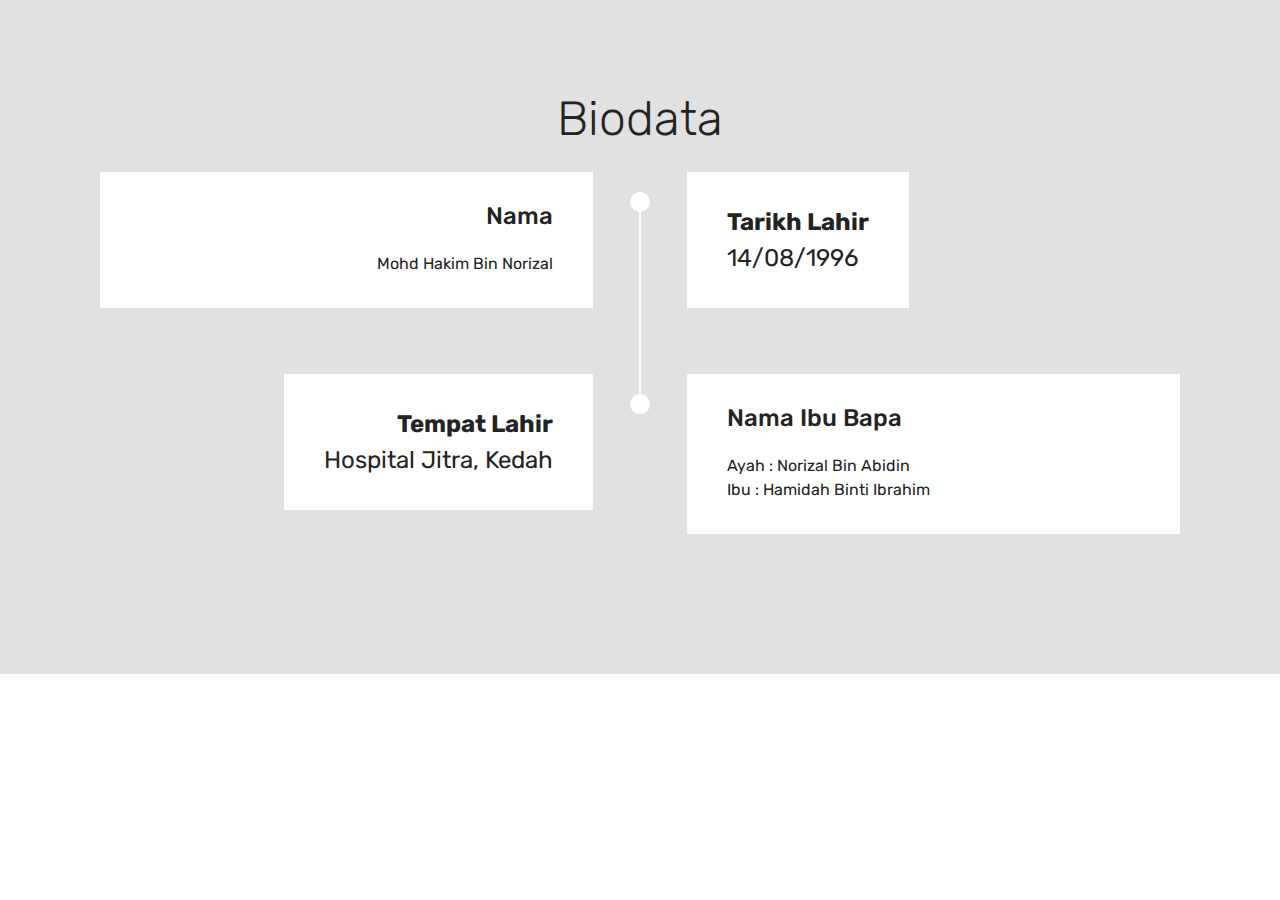
==== commit 10e33bcf: "create github pages" ====
--- a/page1.html
+++ b/page1.html
@@ -1,11 +1,11 @@
 <!DOCTYPE html>
-<html >
+<html>
 <head>
-  <!-- Site made with Mobirise Website Builder v4.5.2, https://mobirise.com -->
+  <!-- Site made with Mobirise Website Builder v4.4.1, https://mobirise.com -->
   <meta charset="UTF-8">
   <meta http-equiv="X-UA-Compatible" content="IE=edge">
-  <meta name="generator" content="Mobirise v4.5.2, mobirise.com">
-  <meta name="viewport" content="width=device-width, initial-scale=1, minimum-scale=1">
+  <meta name="generator" content="Mobirise v4.4.1, mobirise.com">
+  <meta name="viewport" content="width=device-width, initial-scale=1">
   <link rel="shortcut icon" href="assets/images/logo2.png" type="image/x-icon">
   <meta name="description" content="Web Page Builder Description">
   <title>Biodata</title>
@@ -20,11 +20,12 @@
   
 </head>
 <body>
-<section class="timeline1 cid-qDT6vHFqWi" id="timeline1-2" data-rv-view="56">
+<section class="timeline1 cid-qDT6vHFqWi" id="timeline1-2" data-bg-video="http://www.youtube.com/watch?v=uNCr7NdOJgw" data-rv-view="338">
 
     
 
-    
+    <div class="mbr-overlay" style="opacity: 0.4; background-color: rgb(204, 204, 204);">
+    </div>
 
     <div class="container align-center">
         <h2 class="mbr-section-title pb-3 mbr-fonts-style display-2">Biodata</h2>
@@ -88,11 +89,13 @@
 </section>
 
 
-  <section class="engine"><a href="https://mobirise.co/n">bootstrap modal form</a></section><script src="assets/web/assets/jquery/jquery.min.js"></script>
+  <section class="engine"><a href="https://mobirise.co/k">free bootstrap template</a></section><script src="assets/web/assets/jquery/jquery.min.js"></script>
   <script src="assets/popper/popper.min.js"></script>
   <script src="assets/tether/tether.min.js"></script>
   <script src="assets/bootstrap/js/bootstrap.min.js"></script>
-  <script src="assets/smoothscroll/smooth-scroll.js"></script>
+  <script src="assets/smooth-scroll/smooth-scroll.js"></script>
+  <script src="assets/jquery-mb-ytplayer/jquery.mb.ytplayer.min.js"></script>
+  <script src="assets/jquery-mb-vimeo_player/jquery.mb.vimeo_player.js"></script>
   <script src="assets/theme/js/script.js"></script>
   
   
--- a/assets/mobirise/css/mbr-additional.css
+++ b/assets/mobirise/css/mbr-additional.css
@@ -582,38 +582,12 @@
 .scrollToTop_wraper {
   opacity: 0 !important;
 }
-#scrollToTop a i:before {
-  content: '';
-  position: absolute;
-  height: 40%;
-  top: 25%;
-  background: #fff;
-  width: 2px;
-  left: calc(50% - 1px);
-}
-#scrollToTop a i:after {
-  content: '';
-  position: absolute;
-  display: block;
-  border-top: 2px solid #fff;
-  border-right: 2px solid #fff;
-  width: 40%;
-  height: 40%;
-  left: 30%;
-  bottom: 30%;
-  transform: rotate(135deg);
-}
 /* Others*/
 .note-check a[data-value=Rubik] {
   font-style: normal;
 }
 .mbr-arrow a {
   color: #ffffff;
-}
-@media (max-width: 767px) {
-  .mbr-arrow {
-    display: none;
-  }
 }
 .form-control-label {
   position: relative;
@@ -1784,7 +1758,6 @@
 .cid-qDT6vHFqWi {
   padding-top: 90px;
   padding-bottom: 90px;
-  background-color: #f8f8f8;
 }
 .cid-qDT6vHFqWi .mbr-section-subtitle {
   color: #767676;
